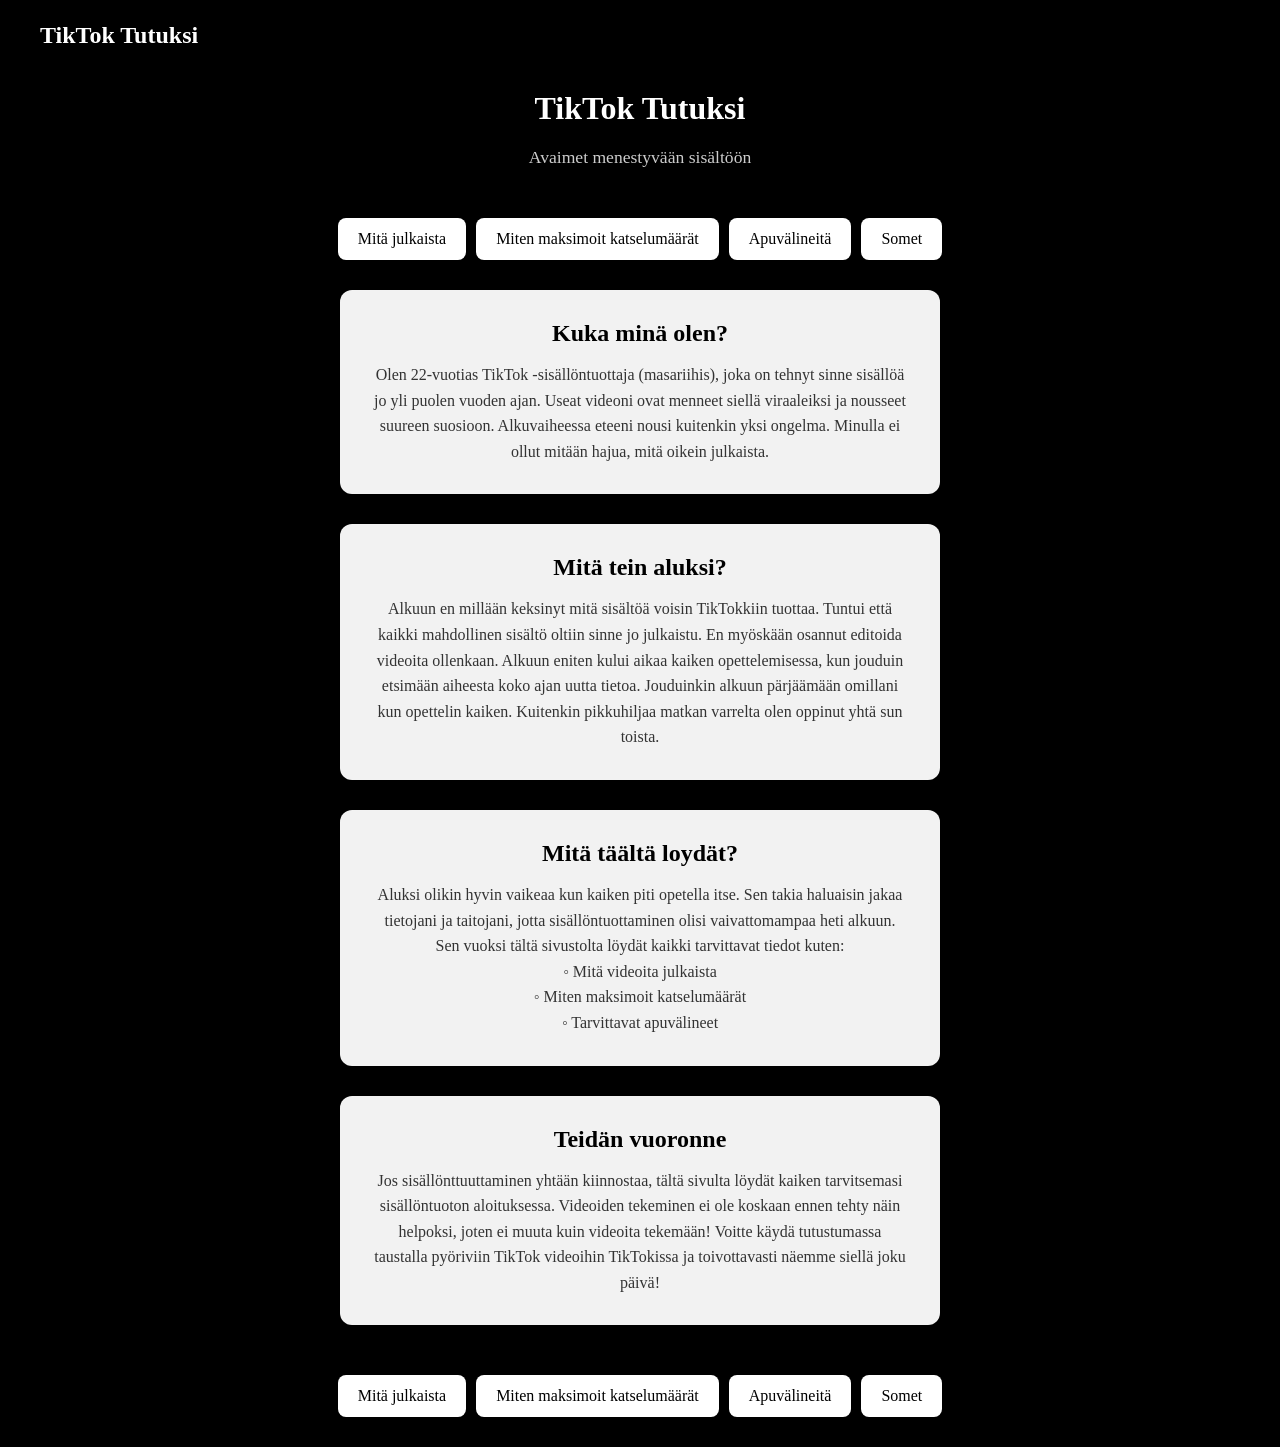
==== index.html @ cb38f2a6 "Rename Tervetuloa.html to index.html" ====
<!DOCTYPE html>
<html lang="en">
<head>
    <meta charset="UTF-8">
    <meta name="viewport" content="width=device-width, initial-scale=1.0">
    <title>TikTok Tutuksi</title>
    <link rel="stylesheet" href="styles.css">
</head>
<body>

    <video class="background-video" autoplay muted loop playsinline>
        <source src="https://github.com/mattiriihelainen-ship-it/TikTok-Tutuksi/releases/download/1.0/Supernatural.mp4" type="video/mp4">
    </video>

    <div class="overlay"></div>

    <header>
        <div class="hamburger" id="hamburger">
            <span></span>
            <span></span>
            <span></span>
        </div>
        <h1>TikTok Tutuksi</h1>
    </header>

    <nav class="sidebar" id="sidebar">
        <a href="mitajulkaista.html">Mitä julkaista</a>
        <a href="katselumaarat.html">Miten maksimoit katselumäärät</a>
        <a href="Apuvalineta.html">Apuvälineitä</a>
        <a href= "omat-someni.html" >Somet</a>
    </nav>

    <div class="menu-overlay" id="menuOverlay"></div>

    <div class="content">
        <h1>TikTok Tutuksi</h1>
        <p class="subtitle">Avaimet menestyvään sisältöön</p>

        <nav class="desktop-nav">
            <a href="mitajulkaista.html">Mitä julkaista</a>
            <a href="katselumaarat.html">Miten maksimoit katselumäärät</a>
            <a href="Apuvalineta.html">Apuvälineitä</a>
            <a href="omat-someni.html">Somet</a>
        </nav>

        <main>
            <section class="info-section">
                <h2>Kuka minä olen?</h2>
                <p>Olen 22-vuotias TikTok -sisällöntuottaja (masariihis), joka on tehnyt sinne sisällöä jo yli puolen vuoden ajan.
                    Useat videoni ovat menneet siellä viraaleiksi ja nousseet suureen suosioon.
                    Alkuvaiheessa eteeni nousi kuitenkin yksi ongelma. Minulla ei ollut mitään hajua, mitä oikein julkaista.
                </p>
            </section>

            <section class="info-section">
                <h2>Mitä tein aluksi?</h2>
                <p>Alkuun en millään keksinyt mitä sisältöä voisin TikTokkiin tuottaa. Tuntui että kaikki mahdollinen sisältö oltiin sinne jo julkaistu.
                    En myöskään osannut editoida videoita ollenkaan. Alkuun eniten kului aikaa kaiken opettelemisessa, kun jouduin etsimään aiheesta koko ajan uutta tietoa.
                    Jouduinkin alkuun pärjäämään omillani kun opettelin kaiken. Kuitenkin pikkuhiljaa matkan varrelta olen oppinut yhtä sun toista.
                </p>
            </section>

            <section class="info-section">
                <h2>Mitä täältä loydät?</h2>
                <p>Aluksi olikin hyvin vaikeaa kun kaiken piti opetella itse. Sen takia haluaisin jakaa tietojani ja taitojani, jotta sisällöntuottaminen olisi vaivattomampaa heti alkuun.
                <p>Sen vuoksi tältä sivustolta löydät kaikki tarvittavat tiedot kuten:
                <p>◦ Mitä videoita julkaista
                <p>◦ Miten maksimoit katselumäärät
                <p>◦ Tarvittavat apuvälineet
                </p>
            </section>

            <section class="info-section">
                <h2>Teidän vuoronne</h2>
                <p>Jos sisällönttuuttaminen yhtään kiinnostaa, tältä sivulta löydät kaiken tarvitsemasi sisällöntuoton aloituksessa.
                    Videoiden tekeminen ei ole koskaan ennen tehty näin helpoksi, joten ei muuta kuin videoita tekemään!
                    Voitte käydä tutustumassa taustalla pyöriviin TikTok videoihin TikTokissa ja toivottavasti näemme siellä joku päivä!
                </p>
            </section>
        </main>
    </div>

    <nav class="desktop-nav">
            <a href="mitajulkaista.html">Mitä julkaista</a>
            <a href="katselumaarat.html">Miten maksimoit katselumäärät</a>
            <a href="Apuvalineta.html">Apuvälineitä</a>
            <a href="omat-someni.html">Somet</a>
        </nav>

    <script src="script.js"></script>
</body>
</html>
---- styles.css ----
* {
    margin: 0;
    padding: 0;
    box-sizing: border-box;
}

body {
    font-family: -apple-system, BlinkMacSystemFont, 'Times New Roman', Times, serif;
    background: #000;
    color: #ffffff;
}

.background-video {
    position: fixed;
    top: 0;
    left: 0;
    width: 100%;
    height: 100%;
    object-fit: cover;
    z-index: -2;
}

.overlay {
    position: fixed;
    top: 0;
    left: 0;
    width: 100%;
    height: 100%;
    background: rgba(0, 0, 0, 0.6);
    z-index: -1;
}

header {
    position: fixed;
    top: 0;
    left: 0;
    width: 100%;
    height: 70px;
    background: rgba(0, 0, 0, 0.8);
    display: flex;
    align-items: center;
    z-index: 100;
    padding: 0 20px;
}

header h1 {
    font-size: 1.5rem;
    margin-left: 20px;
    text-shadow: 2px 2px 4px rgba(0, 0, 0, 0.7);
}

.hamburger {
    display: flex;
    flex-direction: column;
    cursor: pointer;
    width: 35px;
    gap: 5px;
}

.hamburger span {
    height: 4px;
    width: 100%;
    background: #fff;
    border-radius: 2px;
    transition: all 0.3s ease;
}

.hamburger.active span:nth-child(1) {
    transform: rotate(45deg) translate(12px, 12px);
}

.hamburger.active span:nth-child(2) {
    opacity: 0;
}

.hamburger.active span:nth-child(3) {
    transform: rotate(-45deg) translate(8px, -8px);
}

.sidebar {
    position: fixed;
    top: 70px;
    left: -250px;
    width: 250px;
    height: calc(100vh - 70px);
    background: rgba(0, 0, 0, 0.95);
    padding: 20px 0;
    transition: left 0.3s ease;
    z-index: 50;
    overflow-y: auto;
}

.sidebar.active {
    left: 0;
}

.sidebar a {
    display: block;
    padding: 15px 25px;
    color: #fff;
    text-decoration: none;
    font-size: 1.1rem;
    border-bottom: 1px solid rgba(255, 255, 255, 0.1);
    transition: all 0.3s;
}

.sidebar a:hover {
    background: rgba(255, 255, 255, 0.1);
    padding-left: 35px;
}

.menu-overlay {
    display: none;
    position: fixed;
    top: 70px;
    left: 0;
    width: 100%;
    height: calc(100vh - 70px);
    background: rgba(0, 0, 0, 0.3);
    z-index: 25;
}

.menu-overlay.active {
    display: block;
}

.content {
    position: relative;
    z-index: 1;
    margin-top: 70px;
    display: flex;
    flex-direction: column;
    align-items: center;
    padding: 20px;
    min-height: calc(100vh - 70px);
}

.subtitle {
    font-size: 1.1rem;
    color: #ccc;
    text-align: center;
    margin: 20px 0;
    text-shadow: 1px 1px 2px rgba(0, 0, 0, 0.7);
}

.desktop-nav {
    display: flex;
    justify-content: center;
    gap: 10px;
    flex-wrap: wrap;
    padding: 20px;
    margin: 10px 0;
}

.desktop-nav a {
    padding: 12px 20px;
    background: #fff;
    color: #000;
    text-decoration: none;
    border-radius: 8px;
    font-weight: 500;
    transition: all 0.3s;
}

.desktop-nav a:hover {
    background: #000;
    color: #fff;
}

main {
    display: flex;
    flex-direction: column;
    gap: 30px;
    align-items: center;
    justify-content: center;
    flex: 1;
}

.info-section {
    background: rgba(255, 255, 255, 0.95);
    padding: 30px;
    border-radius: 12px;
    width: 100%;
    max-width: 600px;
    box-shadow: 0 8px 32px rgba(0, 0, 0, 0.3);
    color: #000;
    text-align: center;
}

.info-section h2 {
    font-size: 1.5rem;
    margin-bottom: 15px;
    color: #000;
}

.info-section p {
    font-size: 1rem;
    line-height: 1.6;
    color: #333;
}

@media (max-width: 768px) {
    header h1 {
        font-size: 1.2rem;
    }

    .info-section {
        padding: 20px;
        max-width: 95%;
    }
}

@media (min-width: 769px) {
    .hamburger {
        display: none;
    }

    .sidebar {
        display: none;
    }

    .menu-overlay {
        display: none !important;
    }
}


.social-section {
    background: rgba(255, 255, 255, 0.95);
    padding: 40px;
    border-radius: 12px;
    width: 100%;
    max-width: 700px;
    box-shadow: 0 8px 32px rgba(0, 0, 0, 0.3);
    color: #000;
    text-align: center;
}

.social-section h2 {
    font-size: 2rem;
    margin-bottom: 30px;
    color: #000;
}

.social-links {
    display: grid;
    grid-template-columns: repeat(3, 1fr);
    gap: 20px;
    margin-bottom: 30px;
    max-width: 600px;
    margin-left: auto;
    margin-right: auto;
}

.social-link {
    display: grid;
    flex-direction: column;
    align-items: center;
    justify-content: center;
    padding: 25px;
    border-radius: 12px;
    text-decoration: none;
    font-weight: 600;
    transition: all 0.3s ease;
    border: 2px solid #ddd;
    cursor: pointer;
}

.social-link:hover {
    transform: translateY(-8px);
    box-shadow: 0 8px 16px rgba(0, 0, 0, 0.2);
}

.social-link .icon {
    font-size: 3rem;
    margin-bottom: 10px;
    display: block;
}

.social-link .platform {
    font-size: 1rem;
    display: block;
}


.social-link.tiktok {
    background: linear-gradient(135deg, #000000, #25f4ee);
    color: #fff;
    border: none;
}

.social-link.tiktok:hover {
    box-shadow: 0 8px 16px rgba(0, 0, 0, 0.4);
}

.social-link.instagram {
    background: linear-gradient(135deg, #667eea 0%, #764ba2 100%);
    color: #fff;
    border: none;
}

.social-link.instagram:hover {
    box-shadow: 0 8px 16px rgba(102, 126, 234, 0.4);
}

.social-link.snapchat {
    background: #5865F2;
    color: #fff;
    border: none;
}

.social-link.snapchat:hover {
    box-shadow: 0 8px 16px rgba(88, 101, 242, 0.4);
}


.social-description {
    font-size: 1rem;
    line-height: 1.6;
    color: #333;
    margin-top: 20px;
}


@media (max-width: 768px) {
    .social-section {
        padding: 25px;
        max-width: 95%;
    }

    .social-section h2 {
        font-size: 1.5rem;
    }

    .social-links {
        grid-template-columns: repeat(auto-fit, minmax(120px, 1fr));
        gap: 15px;
    }

    .social-link {
        padding: 20px;
    }

    .social-link .icon {
        font-size: 2.5rem;
    }

    .social-link .platform {
        font-size: 0.9rem;
    }
}

@media (max-width: 480px) {
    .social-section {
        padding: 20px;
    }

    .social-section h2 {
        font-size: 1.3rem;
    }

    .social-links {
        grid-template-columns: repeat(2, 1fr);
    }

    .social-link .icon {
        font-size: 2rem;
    }

    .social-link .platform {
        font-size: 0.8rem;
    }
}

.social-icon {
    width: 80px;
    height: 80px;
    object-fit: contain;
    margin-bottom: 10px;
    display: block;
}

@media (max-width: 768px) {
    .social-icon {
        width: 60px;
        height: 60px;
    }
}

@media (max-width: 480px) {
    .social-icon {
        width: 50px;
        height: 50px;
    }
}
.social-link .platform {
  display: block;
  font-weight: 700;
  margin-top: 10px;
  color: rgba(255,255,255,0.95);
}

.social-link .username {
  display: block;
  font-size: 0.95rem;
  margin-top: 6px;
  color: rgba(255,255,255,0.9);
  opacity: 0.95;
}
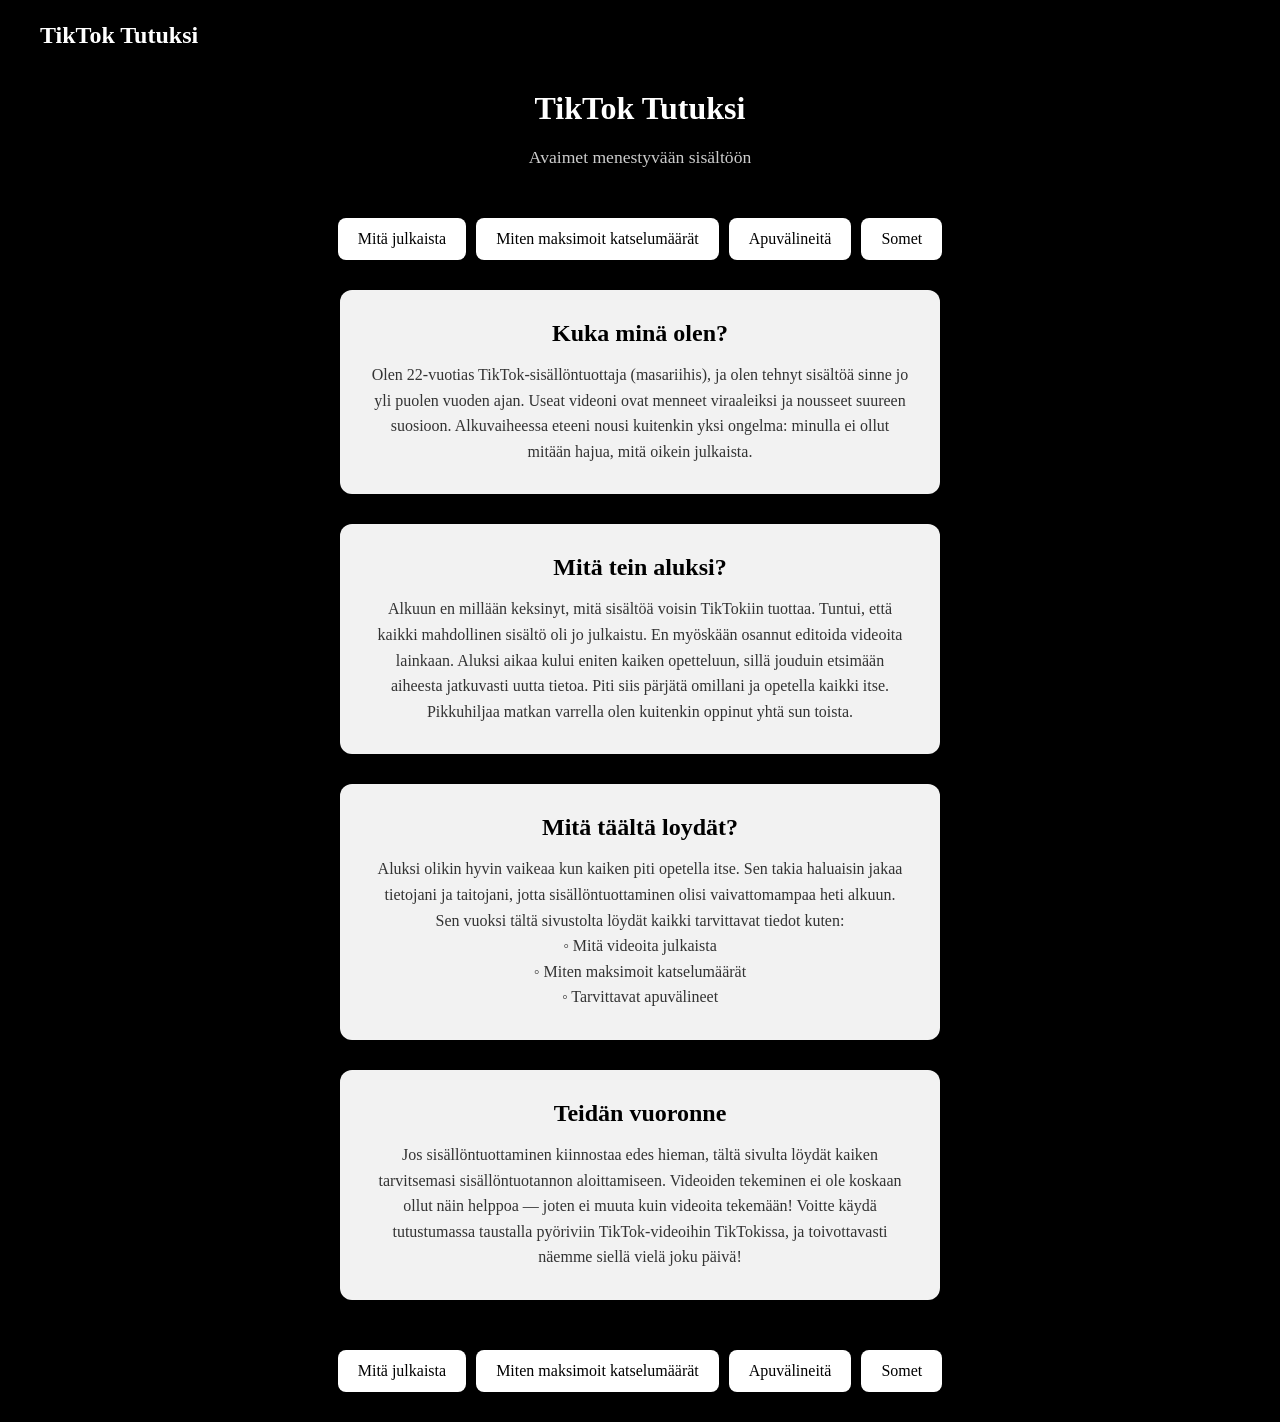
==== commit 531ec0d1: "Update index.html" ====
--- a/index.html
+++ b/index.html
@@ -1,5 +1,5 @@
 <!DOCTYPE html>
-<html lang="en">
+<html lang="fi">
 <head>
     <meta charset="UTF-8">
     <meta name="viewport" content="width=device-width, initial-scale=1.0">
@@ -46,17 +46,14 @@
         <main>
             <section class="info-section">
                 <h2>Kuka minä olen?</h2>
-                <p>Olen 22-vuotias TikTok -sisällöntuottaja (masariihis), joka on tehnyt sinne sisällöä jo yli puolen vuoden ajan.
-                    Useat videoni ovat menneet siellä viraaleiksi ja nousseet suureen suosioon.
-                    Alkuvaiheessa eteeni nousi kuitenkin yksi ongelma. Minulla ei ollut mitään hajua, mitä oikein julkaista.
+                <p>Olen 22‑vuotias TikTok‑sisällöntuottaja (masariihis), ja olen tehnyt sisältöä sinne jo yli puolen vuoden ajan. Useat videoni ovat menneet viraaleiksi ja nousseet suureen suosioon. Alkuvaiheessa eteeni nousi kuitenkin yksi ongelma: minulla ei ollut mitään hajua, mitä oikein julkaista.
                 </p>
             </section>
 
             <section class="info-section">
                 <h2>Mitä tein aluksi?</h2>
-                <p>Alkuun en millään keksinyt mitä sisältöä voisin TikTokkiin tuottaa. Tuntui että kaikki mahdollinen sisältö oltiin sinne jo julkaistu.
-                    En myöskään osannut editoida videoita ollenkaan. Alkuun eniten kului aikaa kaiken opettelemisessa, kun jouduin etsimään aiheesta koko ajan uutta tietoa.
-                    Jouduinkin alkuun pärjäämään omillani kun opettelin kaiken. Kuitenkin pikkuhiljaa matkan varrelta olen oppinut yhtä sun toista.
+                <p>Alkuun en millään keksinyt, mitä sisältöä voisin TikTokiin tuottaa. Tuntui, että kaikki mahdollinen sisältö oli jo julkaistu. En myöskään osannut editoida videoita lainkaan. Aluksi aikaa kului eniten kaiken opetteluun, sillä jouduin etsimään aiheesta jatkuvasti uutta tietoa.
+Piti siis pärjätä omillani ja opetella kaikki itse. Pikkuhiljaa matkan varrella olen kuitenkin oppinut yhtä sun toista.
                 </p>
             </section>
 
@@ -72,9 +69,8 @@
 
             <section class="info-section">
                 <h2>Teidän vuoronne</h2>
-                <p>Jos sisällönttuuttaminen yhtään kiinnostaa, tältä sivulta löydät kaiken tarvitsemasi sisällöntuoton aloituksessa.
-                    Videoiden tekeminen ei ole koskaan ennen tehty näin helpoksi, joten ei muuta kuin videoita tekemään!
-                    Voitte käydä tutustumassa taustalla pyöriviin TikTok videoihin TikTokissa ja toivottavasti näemme siellä joku päivä!
+                <p>Jos sisällöntuottaminen kiinnostaa edes hieman, tältä sivulta löydät kaiken tarvitsemasi sisällöntuotannon aloittamiseen. Videoiden tekeminen ei ole koskaan ollut näin helppoa — joten ei muuta kuin videoita tekemään!
+Voitte käydä tutustumassa taustalla pyöriviin TikTok-videoihin TikTokissa, ja toivottavasti näemme siellä vielä joku päivä!
                 </p>
             </section>
         </main>
